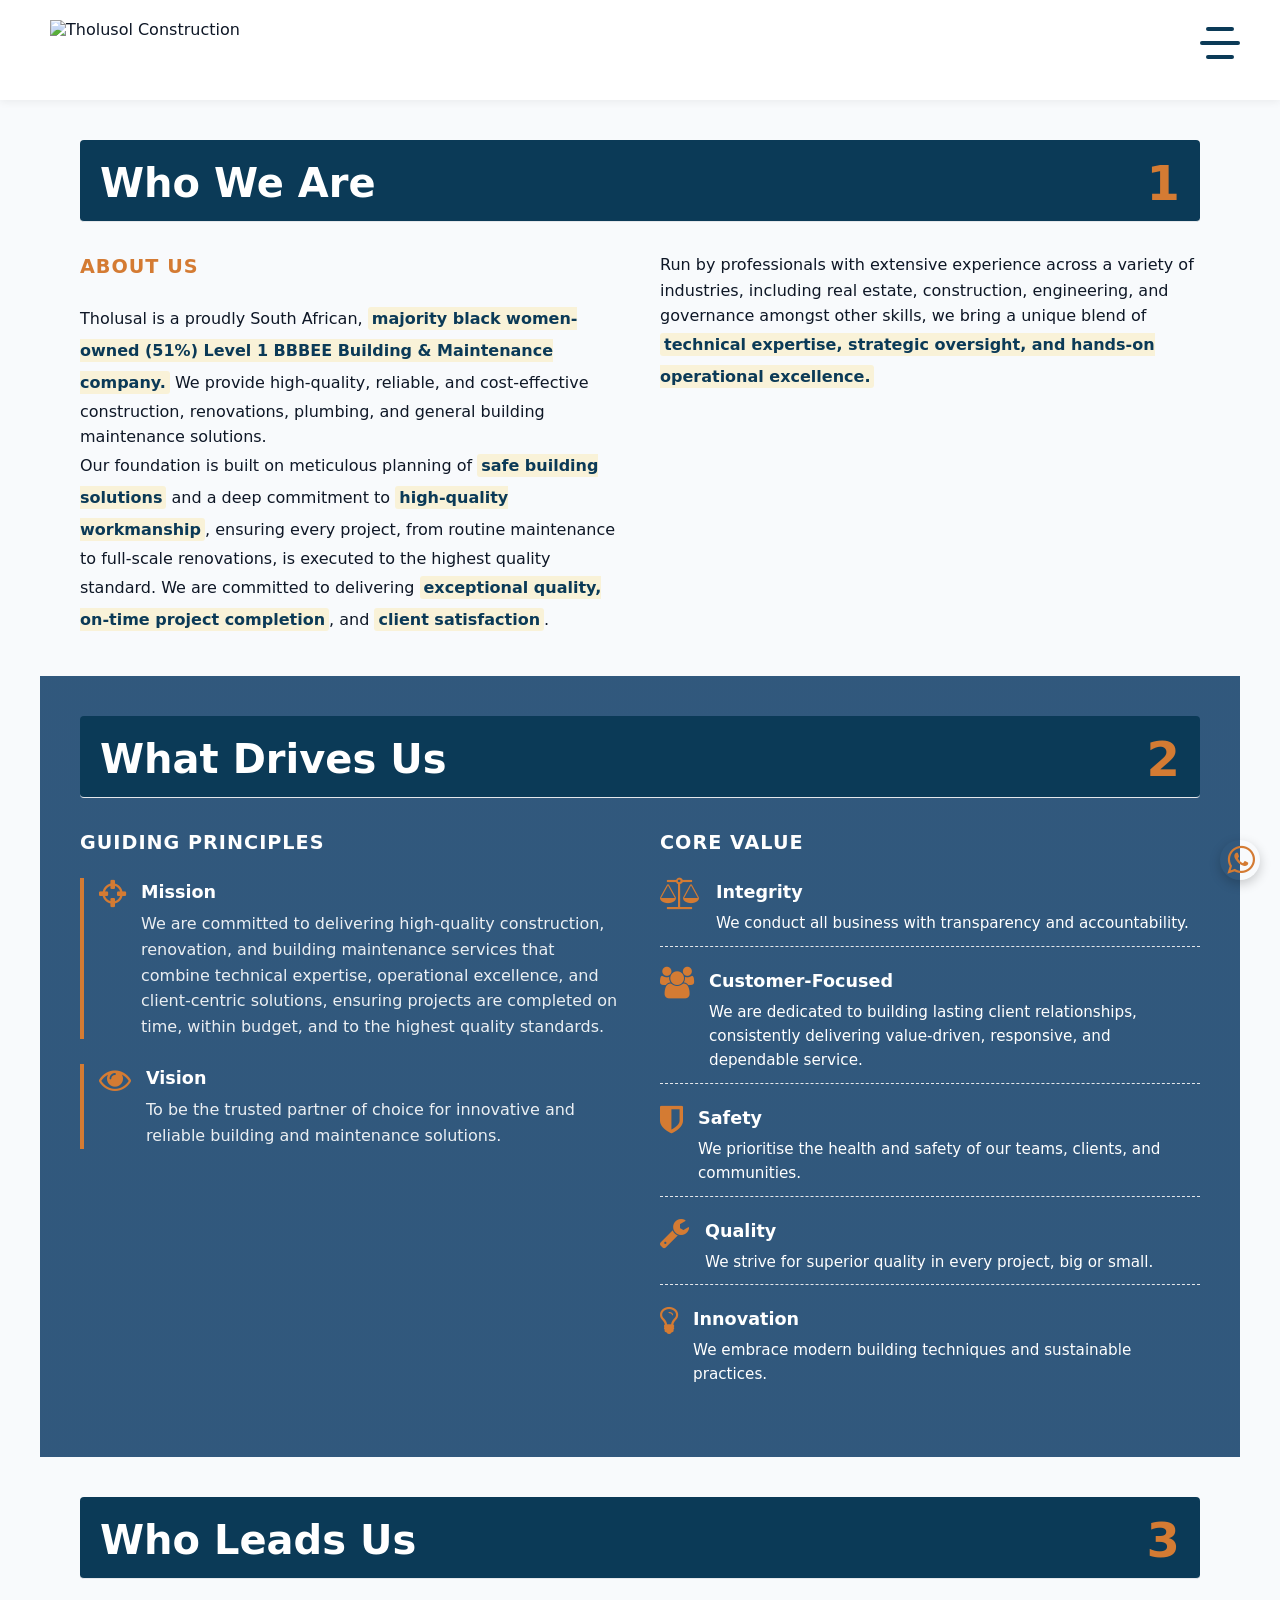
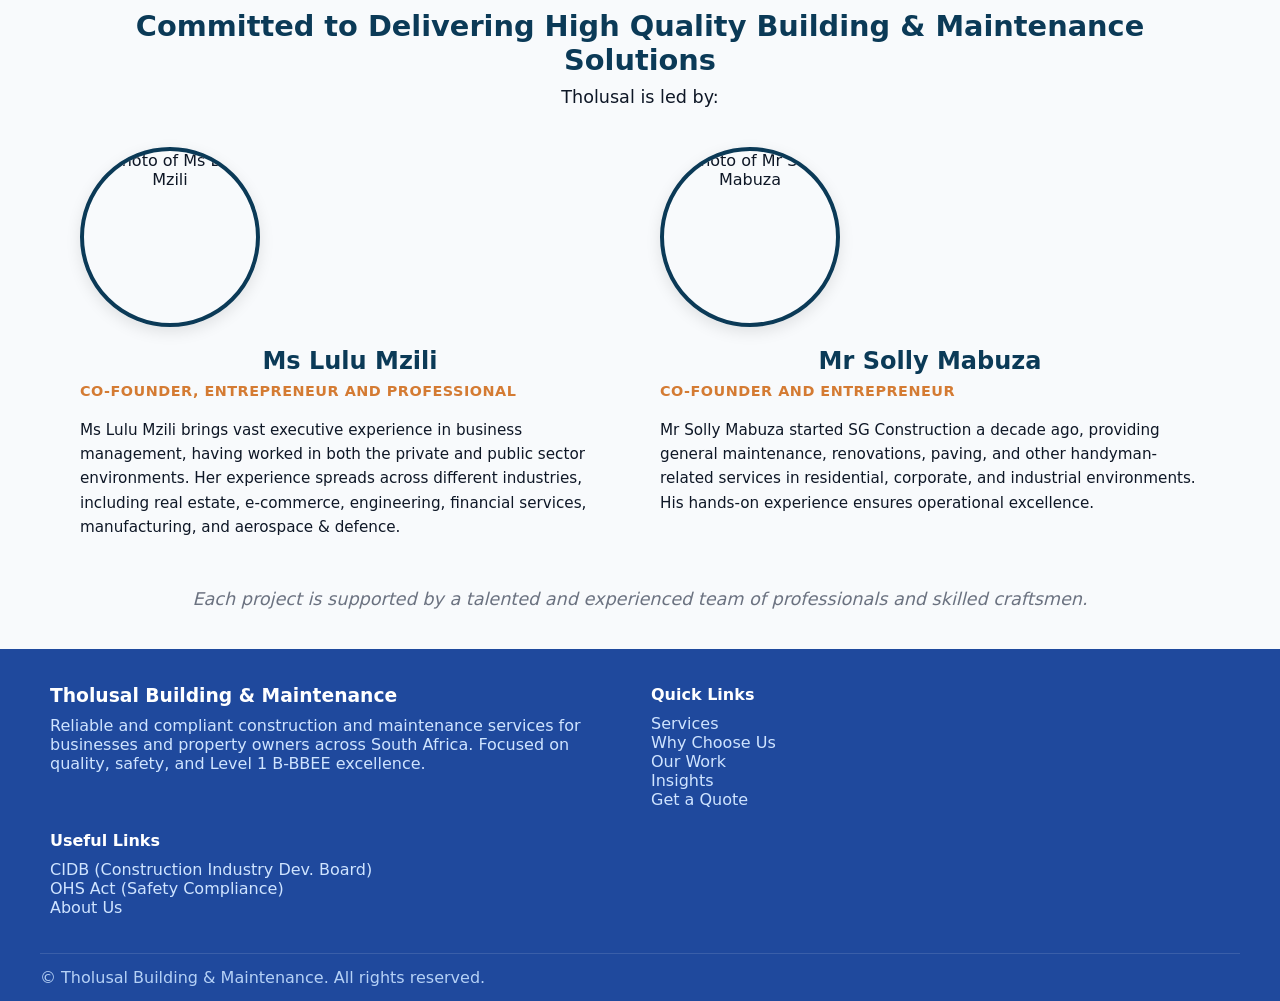
==== about.html @ d1e5d4d9 "Upload website pages" ====
<!DOCTYPE html>
<html lang="en">
<head>
    <meta charset="UTF-8">
    <meta name="viewport" content="width=device-width, initial-scale=1.0">
    <title>About Us | Tholusal Building & Maintenance</title>
    <link rel="stylesheet" href="style.css"> 
    <link rel="stylesheet" href="https://cdnjs.cloudflare.com/ajax/libs/font-awesome/4.7.0/css/font-awesome.min.css">
    <style>
        /* Specific CSS for About Page Replica */

        /* General About Section Styling */
        .about-replica-section {
            padding: 40px 20px;
            max-width: 1200px;
            margin: 0 auto;
            background-color: var(--white); /* Ensure sections have a clear background */
        }

        .about-replica-section:nth-of-type(odd) {
            background-color: #f8fafc; /* Light background for alternating sections */
        }

        /* Top Header for About Sections */
        .about-section-header {
            display: flex;
            align-items: center;
            justify-content: space-between;
            padding-bottom: 10px;
            border-bottom: 1px solid var(--gray-200); /* Thin separator */
            margin-bottom: 30px;
        }

        .about-section-header h2 {
            font-size: 2.5em;
            color: var(--blue-700); /* Darker blue for main headings */
            margin: 0;
            flex-grow: 1;
        }

        .about-section-header .section-number {
            font-size: 3em;
            font-weight: bold;
            color: var(--yellow); /* Light gray for the number */
            margin-left: 20px;
        }

        /* --- Section 1: Who We Are --- */
        .who-we-are-content {
            display: grid;
            grid-template-columns: 1fr 1fr;
            gap: 40px;
            line-height: 1.6;
        }

        .who-we-are-content h3 {
            font-size: 1.2em;
            color: var(--yellow); /* "ABOUT US" text */
            text-transform: uppercase;
            letter-spacing: 1px;
            margin-bottom: 20px;
        }
        
        /* Highlighted text in "Who We Are" */
        .who-we-are-content p b {
            font-weight: bold;
            color: var(--blue); /* Highlighted text color */
        }

        /* --- Section 2: What Drives Us --- */
        .what-drives-us-content {
            display: grid;
            grid-template-columns: 1fr 1fr;
            gap: 40px;
            line-height: 1.6;
        }
        
        .guiding-principles h3, .core-values h3 {
            font-size: 1.2em;
            color: var(--gray-600);
            text-transform: uppercase;
            letter-spacing: 1px;
            margin-bottom: 20px;
        }

        .guiding-principles .principle-item {
            display: flex;
            align-items: flex-start;
            margin-bottom: 25px;
        }

        .guiding-principles .principle-item i {
            font-size: 2em;
            color: var(--blue); /* Icon color */
            margin-right: 15px;
            flex-shrink: 0;
        }

        .guiding-principles .principle-item h4 {
            font-size: 1.1em;
            color: var(--blue);
            margin-bottom: 5px;
            margin-top: 0;
        }

        /* Core Values List */
        .core-values-list {
            list-style: none;
            padding: 0;
        }

        .core-values-list li {
            display: flex;
            align-items: flex-start;
            margin-bottom: 20px;
        }

        .core-values-list li i {
            font-size: 2em;
            color: var(--yellow); /* Icon color */
            margin-right: 15px;
            flex-shrink: 0;
        }

        .core-values-list li .value-text {
            flex-grow: 1;
        }

        .core-values-list li .value-text h4 {
            font-size: 1.1em;
            color: var(--blue);
            margin-bottom: 5px;
            margin-top: 0;
        }

        .core-values-list li .value-text p {
            margin-top: 0;
            font-size: 0.95em;
            color: var(--gray-700);
        }

        /* --- Section 3: Who Leads Us --- */
        .who-leads-us-intro {
            text-align: center;
            margin-bottom: 40px;
        }

        .who-leads-us-intro h3 {
            font-size: 1.8em;
            color: var(--blue);
            margin-bottom: 10px;
        }

        .who-leads-us-intro p {
            font-size: 1.1em;
            color: var(--gray-700);
        }

        .team-leadership-grid {
            display: grid;
            grid-template-columns: 1fr 1fr;
            gap: 40px;
            margin-top: 40px;
            align-items: start;
        }

        .team-member-replica {
            text-align: center;
        }

        .team-member-replica img {
            width: 180px; /* Slightly larger photos */
            height: 180px;
            object-fit: cover;
            border-radius: 50%;
            border: 4px solid var(--blue); /* Stronger border for visibility */
            margin-bottom: 20px;
        }

        .team-member-replica h4 {
            font-size: 1.5em;
            color: var(--blue);
            margin-bottom: 5px;
        }

        .team-member-replica .title {
            font-weight: 600;
            color: var(--yellow);
            margin-bottom: 15px;
            display: block; /* Ensure title is on its own line */
        }

        .team-member-replica p {
            font-size: 0.95em;
            line-height: 1.6;
            color: var(--gray-700);
            text-align: left; /* Align text for better readability */
        }

        .team-member-replica .linkedin-link {
            display: inline-block;
            margin-top: 15px;
            color: var(--blue-700);
            font-weight: 600;
            text-decoration: none;
        }

        .team-member-replica .linkedin-link:hover {
            text-decoration: underline;
        }

        .team-support-text {
            text-align: center;
            margin-top: 50px;
            font-style: italic;
            color: var(--gray-600);
            font-size: 1.1em;
        }
        
        /* Responsive adjustments */
        @media (max-width: 768px) {
            .who-we-are-content,
            .what-drives-us-content,
            .team-leadership-grid {
                grid-template-columns: 1fr;
            }
            .about-section-header h2 {
                font-size: 1.8em;
            }
            .about-section-header .section-number {
                font-size: 2.5em;
            }
            .about-section-header {
                flex-direction: column;
                align-items: flex-start;
            }
            .about-section-header .section-number {
                margin-left: 0;
                margin-top: 10px;
            }
        }
    </style>
</head>
<body>
    <header>
      <div class="container nav">
        <div class="brand">
          <a href="index.html">
            <img src="img/logo.jpg" alt="Tholusol Construction" height="60px">
          </a>
         
        </div>
        <nav aria-label="Primary">
          <ul>
            <li><a href="index.html">Home</a></li>
            <li><a href="about.html">About Us</a></li>
            <li><a href="index.html#services-section">Services</a></li>
            <li><a href="index.html#contact-section">Contact</a></li>
            <li><a href="index.html#blog-section">Blog</a></li>
          </ul>
        </nav>
        <label for="mobileMenuToggle" class="toggle menu-btn" aria-expanded="false" aria-controls="mobileMenu">
          <input type="checkbox" id="mobileMenuToggle">
          <div class="bars" id="bar1"></div>
          <div class="bars" id="bar2"></div>
          <div class="bars" id="bar3"></div>
        </label>
      </div>
      <div id="mobileMenu" class="mobile-menu" role="dialog" aria-label="Mobile menu">
        <a href="index.html">Home</a>
        <a href="about.html">About Us</a>
         <a href="index.html#services-section">Services</a>
        <a href="index.html#contact-section">Contact</a>
        <a href="index.html#blog-section">Blog</a>
        <a class="cta" href="index.html#contact-section" style="background:var(--blue);margin:10px;border-radius:12px;text-align:center;font-weight:800;color:white;padding:12px 14px">Book a Free Consultation</a>
      </div>
    </header>
    <main id="about-page">
        <section class="about-replica-section">
            <div class="container">
                <div class="about-section-header">
                    <h2>Who We Are</h2>
                    <span class="section-number">1</span>
                </div>
                <div class="who-we-are-content">
                    <div>
                        <h3>About Us</h3>
                        <p>Tholusal is a proudly South African, <b>majority black women-owned (51%) Level 1 BBBEE Building & Maintenance company.</b> We provide high-quality, reliable, and cost-effective construction, renovations, plumbing, and general building maintenance solutions.</p>
                        <p>Our foundation is built on meticulous planning of <b>safe building solutions</b> and a deep commitment to <b>high-quality workmanship</b>, ensuring every project, from routine maintenance to full-scale renovations, is executed to the highest quality standard. We are committed to delivering <b>exceptional quality, on-time project completion</b>, and <b>client satisfaction</b>.</p>
                    </div>
                    <div>
                        <p>Run by professionals with extensive experience across a variety of industries, including real estate, construction, engineering, and governance amongst other skills, we bring a unique blend of <b>technical expertise, strategic oversight, and hands-on operational excellence.</b></p>
                    </div>
                </div>
            </div>
        </section>

        <section class="about-replica-section">
            <div class="container">
                <div class="about-section-header">
                    <h2>What Drives Us</h2>
                    <span class="section-number">2</span>
                </div>
                <div class="what-drives-us-content">
                    <div class="guiding-principles">
                        <h3>Guiding Principles</h3>
                        <div class="principle-item">
                            <i class="fa fa-crosshairs" aria-hidden="true"></i>
                            <div>
                                <h4>Mission</h4>
                                <p>We are committed to delivering high-quality construction, renovation, and building maintenance services that combine technical expertise, operational excellence, and client-centric solutions, ensuring projects are completed on time, within budget, and to the highest quality standards.</p>
                            </div>
                        </div>
                        <div class="principle-item">
                            <i class="fa fa-eye" aria-hidden="true"></i>
                            <div>
                                <h4>Vision</h4>
                                <p>To be the trusted partner of choice for innovative and reliable building and maintenance solutions.</p>
                            </div>
                        </div>
                    </div>
                    <div class="core-values">
                        <h3>Core Value</h3>
                        <ul class="core-values-list">
                            <li>
                                <i class="fa fa-balance-scale" aria-hidden="true"></i>
                                <div class="value-text">
                                    <h4>Integrity</h4>
                                    <p>We conduct all business with transparency and accountability.</p>
                                </div>
                            </li>
                            <li>
                                <i class="fa fa-users" aria-hidden="true"></i>
                                <div class="value-text">
                                    <h4>Customer-Focused</h4>
                                    <p>We are dedicated to building lasting client relationships, consistently delivering value-driven, responsive, and dependable service.</p>
                                </div>
                            </li>
                            <li>
                                <i class="fa fa-shield" aria-hidden="true"></i>
                                <div class="value-text">
                                    <h4>Safety</h4>
                                    <p>We prioritise the health and safety of our teams, clients, and communities.</p>
                                </div>
                            </li>
                            <li>
                                <i class="fa fa-wrench" aria-hidden="true"></i>
                                <div class="value-text">
                                    <h4>Quality</h4>
                                    <p>We strive for superior quality in every project, big or small.</p>
                                </div>
                            </li>
                            <li>
                                <i class="fa fa-lightbulb-o" aria-hidden="true"></i>
                                <div class="value-text">
                                    <h4>Innovation</h4>
                                    <p>We embrace modern building techniques and sustainable practices.</p>
                                </div>
                            </li>
                        </ul>
                    </div>
                </div>
            </div>
        </section>

        <section class="about-replica-section">
            <div class="container">
                <div class="about-section-header">
                    <h2>Who Leads Us</h2>
                    <span class="section-number">3</span>
                </div>
                <div class="who-leads-us-intro">
                    <h3>Committed to Delivering High Quality Building & Maintenance Solutions</h3>
                    <p>Tholusal is led by:</p>
                </div>
                
                <div class="team-leadership-grid">
                    <div class="team-member-replica">
                        <img src="placeholder-meli.jpg" alt="Photo of Ms Lulu Mzili">
                        <h4>Ms Lulu Mzili</h4>
                        <p class="title">Co-Founder, Entrepreneur and Professional</p>
                        <p>Ms Lulu Mzili brings vast executive experience in business management, having worked in both the private and public sector environments. Her experience spreads across different industries, including real estate, e-commerce, engineering, financial services, manufacturing, and aerospace & defence.</p>
                        </div>
                    
                    <div class="team-member-replica">
                        <img src="placeholder-mabuza.jpg" alt="Photo of Mr Solly Mabuza">
                        <h4>Mr Solly Mabuza</h4>
                        <p class="title">Co-Founder and Entrepreneur</p>
                        <p>Mr Solly Mabuza started SG Construction a decade ago, providing general maintenance, renovations, paving, and other handyman-related services in residential, corporate, and industrial environments. His hands-on experience ensures operational excellence.</p>
                        </div>
                </div>
                <p class="team-support-text">Each project is supported by a talented and experienced team of professionals and skilled craftsmen.</p>
            </div>
        </section>

        </main>
    <footer>
    <div class="container footer-grid foot">
      <div>
        <h3 class="foot-title">Tholusal Building & Maintenance</h3>
        <p>Reliable and compliant construction and maintenance services for businesses and property owners across South Africa. Focused on quality, safety, and Level 1 B-BBEE excellence.</p>
      </div>
      <div>
        <h4 class="foot-title">Quick Links</h4>
        <p><a href="index.html#services-section">Services</a></p>
        <p><a href="index.html#why-us-section">Why Choose Us</a></p>
        <p><a href="index.html#our-work">Our Work</a></p> <p><a href="#blog-section">Insights</a></p>
        <p><a href="index.html#contact-section">Get a Quote</a></p>
      </div>
      <div>
        <h4 class="foot-title">Useful Links</h4>
        <p><a href="https://www.cidb.org.za/" target="_blank" rel="noopener">CIDB (Construction Industry Dev. Board)</a></p>
        <p><a href="https://www.labour.gov.za/DocumentCenter/Acts/Occupational%20Health%20and%20Safety/OHS%20Act%20full%20text.pdf" target="_blank" rel="noopener">OHS Act (Safety Compliance)</a></p>
        <p><a href="./about-us.html">About Us</a></p> </div>
    </div>
    <div class="container copyright">© <span id="year"></span> Tholusal Building & Maintenance. All rights reserved.</div>
  </footer>
  
  <a href="https://wa.me/27634584278?text=Hello%20Tholusal,%20I%20saw%20your%20website%20and%20would%20like%20to%20enquire%20about%20a%20construction%20project%20or%20maintenance%20service." 
     class="whatsapp-button" target="_blank" aria-label="Chat on WhatsApp">
      <i class="fa fa-whatsapp" aria-hidden="true"></i>
  </a>

    <script src="script.js">
        // Placeholder for any specific JS for this page, or if your main JS needs to run
        // document.addEventListener('DOMContentLoaded', function() {
        //     // Any page-specific initialization
        // });
    </script>
</body>
</html>
---- style.css ----
:root{
  --blue:#0b3a57; /* Primary */
  --blue-700:#0b4a6f;
  --yellow:#d47b33; /* Accent */
  --yellow-700:#6b7280;
  --white:#ffffff;
  --gray-50:#f8fafc;
  --gray-200:#e5e7eb;
  --gray-600:#6b7280;
  --maxw:1200px;
  --radius:18px;
  --shadow:0 10px 30px rgba(15,23,42,0.09);
  --header-height: 72px;
}

*{
  box-sizing:border-box;
  margin: 0;
  padding: 0;
}

html,body{
  margin:0;
  font-family:Inter,system-ui,-apple-system,Segoe UI,Roboto,"Helvetica Neue",Arial,sans-serif;
  color:#0e1726;
  background:var(--gray-50);
}

a{
  color:inherit;
  text-decoration:none;
}

img{
  max-width:100%;
  display:block;
}

.container{
  max-width:var(--maxw);
  margin:0 auto;
  padding:0 20px;
}

/* HEADER & NAVIGATION */
header{
  position:sticky;
  top:0;
  z-index:50;
  background:var(--white);
  box-shadow:0 2px 8px rgba(0,0,0,.06);
}
.nav{display:flex;align-items:center;justify-content:space-between;padding:10px 0}
.brand{
  display: flex;
  flex-direction: column; 
  align-items: flex-start; 
  gap: 2px; 
  padding: 10px;
}

.brand img {
    height: 60px; 
    max-height: 100px; 
    width: auto;      
    display: block;
}

.brand h1{font-size:1.05rem;margin:0;font-weight:800;color:var(--blue)}

.hero p {
    margin-top: 0px;             
    margin-bottom: 0;
    padding: 0;
    font-size: 0.65rem;           
    font-weight: 500;            
    color: white;
    line-height: 1.2;
    text-transform: uppercase;
    letter-spacing: 0.05em;
    opacity: 0.7;                
}

nav ul{
  display:none; 
  gap:18px;
  list-style:none;
  margin:0;
  padding:0;
}
nav a{padding:10px 12px;border-radius:10px;font-weight:600;color:var(--blue); }
nav a.cta{background:var(--yellow);color:#111;border-radius:12px}
.menu-btn, .mobile-menu {
  display:flex;
}
.mobile-menu {
  display: none;
  flex-direction: column;
  position: absolute;
  top: var(--header-height);
  left: 0;
  width: 100%;
  background: var(--white);
  box-shadow: 0 4px 8px rgba(0,0,0,.08);
  padding: 10px 0;
  z-index: 40;
}
.mobile-menu a {
  padding: 12px 20px;
  font-weight: 600;
  border-bottom: 1px solid var(--gray-200);
}
.mobile-menu.open {
  display: flex;
}
#mobileMenuToggle {
  display: none;
}
.toggle {
  position: relative;
  width: 40px;
  height: 40px;
  cursor: pointer;
  display: flex;
  flex-direction: column;
  align-items: center;
  justify-content: ce7nter;
  gap: 10px;
  transition-duration: .5s;
}
.bars {
  width: 100%;
  height: 4px;
  background-color: var(--blue);
  border-radius: 4px;
}
#bar2 {
  transition-duration: .8s;
}
#bar1,#bar3 {
  width: 70%;
}
#mobileMenuToggle:checked ~ .bars {
  position: absolute;
  transition-duration: .5s;
}
#mobileMenuToggle:checked ~ #bar2 {
  transform: scaleX(0);
  transition-duration: .5s;
}
#mobileMenuToggle:checked ~ #bar1 {
  width: 100%;
  transform: rotate(45deg);
  transition-duration: .5s;
}
#mobileMenuToggle:checked ~ #bar3 {
  width: 100%;
  transform: rotate(-45deg);
  transition-duration: .5s;
}

/* MAIN CONTENT SPACING */
.content-start {
  padding-top: var(--header-height);
}

.page-section {
    padding-top: 0 !important;
    margin-top: 0 !important;
}

.page-section h1:first-child {
    margin-top: 0 !important; 
}

/* Slider */
.hero{position:relative;overflow-x:hidden;background:var(--blue-700);color:#111; margin-top: 5px;}
.slides{display:flex;transition:transform .7s ease-in-out}
.slide{position:relative;min-width:100%;height:calc(100vh - var(--header-height));max-height:760px}
.slide img.bg{position:absolute;inset:0;width:100%;height:100%;object-fit:cover;filter:brightness(.55)}
.overlay{position:absolute;inset:0;background:linear-gradient(180deg,rgba(13,59,102,0.15),rgba(13,59,102,0.65))}
.slide-content{position:relative;z-index:2;height:100%;display:flex;align-items:center}
.slide-card{max-width:850px;color:var(--white);padding:28px;border-radius:var(--radius);backdrop-filter: blur(3px);}
.kicker{letter-spacing:.1em;text-transform:uppercase;font-weight:700;color:var(--yellow)}
.headline{font-size:clamp(30px,7vw,50px);line-height:1.1;margin:8px 0 10px;font-weight:800}
.sub{font-size:clamp(16px,4.4vw,20px);opacity:.95;margin-bottom:18px;}
.cta-row{display:flex;gap:12px;flex-wrap:wrap}
.btn{display:inline-flex;align-items:center;gap:10px;padding:12px 18px;border-radius:12px;font-weight:700;border:2px solid transparent;background:var(--yellow);color:var(--blue);}
.btn{background:var(--yellow);color:var(--blue);}
.btn:hover{background:var(--yellow-700)}

  
/* Tallies */
.stats{background:var(--blue);color:var(--white)}
.stats .wrap{display:grid;grid-template-columns:repeat(4,1fr);gap:18px;padding:30px 0}
.stat{background:rgba(255,255,255,.06);border:1px solid rgba(255,255,255,.15);border-radius:16px;padding:22px;text-align:center}
.stat .num{font-size:clamp(26px,4vw,42px);font-weight:800;color:var(--yellow)}
.stat .label{opacity:.9}
/* Sections */

section{padding:64px 0}
.no-bottom-gap {
    padding-bottom: 0 !important; 
    margin-bottom: 0 !important;
}

.section-head{max-width:760px;margin:0 auto 28px;text-align:center}
.section-head h2{font-size:clamp(24px,4vw,36px);margin:0 0 8px;color:var(--blue)}
.section-head p{color:var(--gray-600)}
.grid{display:grid;gap:18px}
.grid-3{grid-template-columns:1fr}
.grid-2{grid-template-columns:1fr}
.card{background:var(--white);border-radius:16px;box-shadow:var(--shadow);padding:22px;border:1px solid var(--gray-200)}
.card h3{margin:8px 07 10px;color:var(--blue)}
.pill{display:inline-flex;align-items:center;gap:8px;background:rgba(13,59,102,.06);border:1px solid rgba(13,59,102,.15);color:var(--yellow);padding:8px 12px;border-radius:999px;font-weight:1000}


/* Testimonials Slider */

#testimonials  {
  width: 100%;
  height: auto; 
  background-image: url('img/stars.jpg');
  background-size: cover; 
  background-position: center; 
  background-repeat: no-repeat; 
}

.slider-testimonials {
  position: relative;
  overflow: hidden;
  max-width: 820px;
  margin: 0 auto;
  
  
}

.slides-testimonials {
  display: flex;
  transition: transform 0.7s ease-in-out;
}

.slide-testimonial {
  min-width: 100%;
  padding: 24px;
  display: flex;
  flex-direction: column;
  justify-content: center;
  align-items: center;
  text-align: center;
  border: 2px solid var(--yellow);
  background: rgba(255, 255, 255, 0.85);
  border-radius: var(--radius);
  box-shadow: var(--shadow);
}

.slide-testimonial p {
  font-size: 1.1rem;
  line-height: 1.6;
  max-width: 640px;
  margin: 0 auto 20px;
  color: var(--blue);
}

.client-info {
  text-align: center;
  font-weight: 600;
  color: var(--blue-700);
}

.dots {
  position: absolute;
  left: 50%;
  transform: translateX(-50%);
  bottom: 14px;
  display: flex;
  gap: 8px;
  z-index: 5;
}
.dot {
  width: 10px;
  height: 10px;
  border-radius: 999px;
  background: rgba(255, 255, 255, 0.45);
  border: 1px solid rgba(255, 255, 255, 0.6);
  cursor: pointer;
}
.dot.active {
  background: var(--blue);
  border-color: var(--yellow);
}

.arrows {
  position: absolute;
  inset: 0;
  display: flex;
  align-items: center;
  justify-content: space-between;
  padding: 0 12px;
  z-index: 5;
}
.arrow {
  width: 42px;
  height: 42px;
  border-radius: 999px;
  background: rgba(255, 255, 255, 0.18);
  display: grid;
  place-items: center;
  border: 1px solid rgba(255, 255, 255, 0.10);
}
/* Contact Section Reorder */
.contact-grid{
  display: grid;
  grid-template-columns: 2fr 1fr;
  gap: 22px;
}
/* Updated styles for the contact details card */
.contact-grid .card.foot {
  background: var(--white);
  color: var(--blue);
  padding: 22px;
}
.contact-grid .card.foot .foot-title {
  color: var(--blue);
}
.contact-grid .card.foot p, .contact-grid .card.foot a {
  color: var(--blue-700);
  font-weight: 600;
  transition: color 0.3s ease;
  word-wrap: break-word; 
}
.contact-grid .card.foot a:hover {
  color: var(--yellow);
}
.contact-grid .card.foot .pill {
  background: rgba(13,59,102,.06);
  border: 1px solid rgba(13,59,102,.15);
  color: var(--blue);
}
.contact-grid .card.foot hr {
  border-top: 1px solid var(--gray-200);
  margin: 14px 0;
}


/* Footer */
footer{
  background-color:#1f499d;
  color:#cfe4ff;
}
.footer-grid{display:grid;grid-template-columns:2fr 1fr 1fr;gap:22px;padding:36px 10px}
.foot-title{font-weight:800;color:#fff;margin:0 0 10px}
.foot a{color:#cfe4ff}
.copyright{border-top:1px solid rgba(255,255,255,.12);padding:14px 0;color:#b5d1f6}
/* Floating WhatsApp Button */
.whatsapp-button{
  position: fixed;
  bottom: 20px;
  right: 20px;
  z-index: 1000;
  display: flex;
  align-items: center;
  justify-content: center;
  width: 40px;
  height: 40px;
  color: var(--yellow);
  border-radius: 50%;
  box-shadow: 0 4px 12px rgba(0, 0, 0, 0.2);
  transition: transform 0.3s ease-in-out;
}
.whatsapp-button:hover{
  transform: scale(1.1);
  color: var(--blue);
}
.whatsapp-button i{
  font-size: 2rem;
}
/* simple form inputs */
label{display:block;margin:0 0 6px;font-weight:600;color:var(--blue)}
.input{width:100%;border-radius:12px;border:1px solid var(--gray-200);padding:12px 14px;background:#fff;font:inherit}
.input:focus{outline:3px solid rgba(255,193,7,.35);border-color:var(--yellow)}
/* Responsive */

/* Mobile-first default (1 column) */
.grid-3 {
  grid-template-columns: 1fr;
}

/* Tablet: 2 columns */
@media (min-width: 721px) and (max-width: 980px) {
  .grid-3 {
    grid-template-columns: repeat(2, 1fr);
  }

  .grid-2 {
    grid-template-columns: repeat(2, 1fr);
  }

  .footer-grid {
    grid-template-columns: 1fr 1fr;
  }

  .contact-grid {
    grid-template-columns: 2fr 1fr;
  }

  nav ul { display: flex; }
  .menu-btn, .mobile-menu { display: none !important; }
}

/* Large screens: 3 columns */
@media (min-width: 981px) {
  .grid-3 {
    grid-template-columns: repeat(3, 1fr);
  }

  .footer-grid {
    grid-template-columns: 1fr 1fr;
  }
}

.stats .wrap{grid-template-columns:1fr 1fr}
/* Small mobile */
@media (max-width: 720px) {
  .footer-grid {
    grid-template-columns: 1fr;
  }

  .slide {
    height: 72vh;
  }

  .brand img {
    height: 60px;
  }

  .contact-grid {
    grid-template-columns: 1fr;
  }
}

.fa-cols {
  color: var(--yellow-700);
}
.fa-archive{
  color: var(--blue-700);
}
 
/* ================================================= */
/* !!! FINAL CSS-ONLY CAROUSEL STYLES !!! */
/* ================================================= */

.client-slider-section {
    padding: 5px 0;
    position: relative;
    overflow: hidden; 
}

.client-heading {
    color: #ffb74d; 
    font-size: 24px;
    font-weight: 700;
    text-transform: uppercase;
    margin-left: 20px; 
    margin-bottom: 40px;
}

/* --- MARQUEE SETUP --- */
.carousel-container {
    overflow: hidden; 
    /* The visible area needs to be slightly wider than the content for the effect */
    padding: 0 20px; 
}

.client-carousel {
    display: flex;
    /* Uses a very wide width so that the entire row of cards (originals + duplicates) is held */
    width: fit-content; 
    gap: 25px; 
    
    /* CRITICAL: Apply the animation */
    animation: marquee-scroll 45s linear infinite;
}

/* Pause the animation when the user hovers over the carousel */
.client-carousel:hover {
    animation-play-state: paused;
}

/* --- SCROLLING KEYFRAMES --- */
@keyframes marquee-scroll {
    /* The animation moves the carousel content to the left by the width of the original 
    set of slides (roughly 50% of the total content width, as we duplicated half the list)
    */
    from { transform: translateX(0); }
    to { transform: translateX(-50%); } 
}

/* --- SLIDE STYLES (CARDS) --- */
.client-slide {
    /* **CRITICAL**: Use a fixed width based on the desired number of visible items. */
    flex-shrink: 0;
    width: 250px; /* Set a fixed width for desktop consistency */
    
    background: #fff8e1; 
    border-radius: 20px;
    padding: 30px;
    height: auto; 
    display: flex;
    flex-direction: column;
    justify-content: flex-start; 
    align-items: center; 
    text-align: center;
    box-shadow: 0 10px 20px rgba(0, 0, 0, 0.2);
    box-sizing: border-box;
}

/* --- ICON & TEXT STYLES --- */
.card-icon-wrapper {
    background-color: #ffb74d; 
    border-radius: 50%;
    width: 80px;
    height: 80px;
    display: flex;
    justify-content: center;
    align-items: center;
    margin-bottom: 20px;
    position: relative; 
    top: -15px; 
}

.card-icon {
    color: #141414; 
    font-size: 30px;
    line-height: 1; 
}

.card-title {
    font-size: 18px;
    font-weight: 700;
    color: #333;
    margin-bottom: 0; 
    line-height: 1.2;
}

/* --- RESPONSIVENESS --- */
@media (max-width: 500px) {
    .client-slide {
        width: 180px; /* Smaller fixed width for mobile */
    }
}
/* --- OUR WORK SECTION STYLES --- */

.portfolio-section {
    padding: 60px 20px;
    text-align: center;
    background-color: #f8f8f8; /* Light background to make it stand out */
}

.portfolio-section h2 {
    color: #0d47a1; /* Primary Blue from the Tholusal profile */
    margin-bottom: 30px;
    font-size: 2em;
}

/* Tab Navigation Styling */
.portfolio-tabs {
    display: flex;
    justify-content: center;
    gap: 10px;
    margin-bottom: 40px;
    flex-wrap: wrap; /* Allows tabs to wrap on smaller screens */
}

.tab-button {
    background-color: #eee;
    color: #333;
    border: 2px solid transparent;
    padding: 10px 20px;
    cursor: pointer;
    font-weight: bold;
    transition: all 0.3s ease;
    border-radius: 5px;
}

.tab-button:hover {
    background-color: #ddd;
}

.tab-button.active {
    background-color: #0d47a1; /* Tholusal Primary Blue */
    color: #fff;
    border-color: #0d47a1;
}

/* Project Cards Styling */
.project-category {
    display: none; /* Hidden by default, shown by JS */
    opacity: 0;
    transition: opacity 0.5s ease;
    text-align: left;
    max-width: 1200px;
    margin: 0 auto;
}

.project-category.active {
    display: grid;
    opacity: 1;
    grid-template-columns: repeat(auto-fit, minmax(300px, 1fr)); /* Responsive grid */
    gap: 30px;
}

.project-card {
    background-color: #fff;
    border: 1px solid #ddd;
    border-radius: 8px;
    overflow: hidden;
    box-shadow: 0 4px 10px rgba(0, 0, 0, 0.05);
}

.project-card img {
    width: 100%;
    height: 250px; /* Fixed height for consistency */
    object-fit: cover;
    display: block;
}

.project-details {
    padding: 15px;
}

.project-details h3 {
    color: #0d47a1;
    margin-top: 0;
    font-size: 1.4em;
}

.project-meta {
    font-size: 0.9em;
    color: #666;
    margin-bottom: 10px;
}

.description {
    font-size: 1em;
    line-height: 1.4;
    margin-bottom: 15px;
}

.btn-more {
    display: inline-block;
    color: #0d47a1;
    font-weight: bold;
    text-decoration: none;
    border-bottom: 2px solid #0d47a1;
    padding-bottom: 2px;
}

.btn-more:hover {
    color: #1a62cc; /* Darker blue on hover */
}
/* --- Return Button Style --- */

.btn-secondary-return {
    display: inline-block;
    padding: 8px 15px;
    background-color: transparent;
    color: var(--blue); /* Use Tholusal Primary Blue */
    border: 2px solid var(--blue);
    border-radius: 4px;
    text-decoration: none;
    font-weight: 600;
    transition: all 0.3s ease;
    font-size: 0.9em;
    margin-bottom: 15px; /* Adds space before the hero content */
}

.btn-secondary-return:hover {
    background-color: var(--blue);
    color: white;
}

.btn-secondary-return i {
    margin-right: 5px;
}

/* --- ABOUT PAGE STYLES --- */

.about-section {
    padding: 60px 20px;
}

.about-grid-main {
    display: grid;
    grid-template-columns: 2fr 1fr; /* Mission/Vision on left, Values on right */
    gap: 40px;
    align-items: flex-start;
    max-width: 1200px;
    margin: 0 auto;
}

.about-grid-main .tagline {
    font-size: 1.1em;
    color: var(--gray-600);
    margin-bottom: 30px;
}

/* Mission & Vision Boxes */
.mv-box {
    margin-bottom: 25px;
    padding-left: 20px;
    border-left: 3px solid var(--blue-700);
}

.mv-box h3 i {
    margin-right: 8px;
}

/* Values Sidebar */
.values-card {
    padding: 25px;
    background-color: var(--f8fafc); /* Light background for the card */
    box-shadow: 0 4px 10px rgba(0, 0, 0, 0.05);
}

.values-card ul {
    list-style: none;
    padding: 0;
}

.values-card li {
    font-size: 1em;
    margin-bottom: 12px;
}

.values-card li i {
    color: var(--yellow);
    margin-right: 10px;
}

/* Differentiators Grid (Capability) */
.differentiators-grid {
    gap: 30px;
    text-align: center;
}

.diff-card {
    padding: 30px;
}

.diff-card i {
    margin-bottom: 15px;
}

/* Team Section */
.team-grid {
    max-width: 900px;
    margin: 0 auto;
    gap: 30px;
}

.team-member {
    display: flex;
    align-items: flex-start;
    padding: 20px;
}

.team-photo {
    width: 100px;
    height: 100px;
    object-fit: cover;
    border-radius: 50%;
    margin-right: 20px;
    border: 3px solid var(--blue);
}

.team-member .title {
    font-weight: 600;
    color: var(--yellow);
    margin-top: -10px;
    margin-bottom: 10px;
}

.linkedin-link {
    color: var(--blue-700);
    font-weight: 600;
    text-decoration: none;
}

.linkedin-link:hover {
    text-decoration: underline;
}

/* Responsive adjustment for the main grid */
@media (max-width: 900px) {
    .about-grid-main {
        grid-template-columns: 1fr; /* Stack mission/vision and values on mobile */
    }
}

/* --- ENHANCEMENTS FOR ABOUT PAGE --- */

/* 1. Guiding Principles (Mission/Vision) Box Highlight */
.guiding-principles .principle-item {
    border-left: 4px solid var(--yellow); /* Added for focus */
    padding-left: 15px; /* Added for visual offset */
    margin-bottom: 25px;
}

.guiding-principles .principle-item i {
    color: var(--blue-700); /* Darker tone for formal icons */
}

/* 2. Enhanced Section Headers */
.about-section-header {
    border-bottom: 2px solid var(--gray-300); /* Thicker separation line */
}

.about-section-header .section-number {
    opacity: 0.7; /* Soften the large number slightly */
}

/* 3. Core Values List Separation */
.core-values-list li {
    border-bottom: 1px dashed var(--gray-200); /* Separator line */
    padding-bottom: 10px;
}

.core-values-list li:last-child {
    border-bottom: none; /* No line under the last item */
}

/* 4. Team Title and Photo Shadow */
.team-member-replica img {
    box-shadow: 0 5px 15px rgba(0, 0, 0, 0.1); /* Adds depth to the leadership photos */
}

.team-member-replica .title {
    text-transform: uppercase; /* Makes the title look more corporate */
    font-size: 0.9em;
    letter-spacing: 0.5px;
}

/* 5. Highlighted Text Background */
.who-we-are-content p b {
    background-color: rgba(255, 193, 7, 0.15); /* Subtle yellow background wash */
    padding: 2px 4px;
    border-radius: 3px;
    line-height: 2; /* Helps ensure padding doesn't interfere with text line height */
}
/* Styling for all main section headers (1, 2, 3) */
.about-section-header {
    /* Existing border-bottom style remains for structure */
    border-bottom: 2px solid var(--gray-300); 
    padding: 15px 20px; /* Add internal padding */
    background-color: var(--blue); /* 🟦 Brand Blue Background */
    margin-bottom: 30px; 
    border-radius: 4px; /* Slight rounding for a finished look */
}

.about-section-header h2 {
    color: white !important; /* Text color is white */
}

.about-section-header .section-number {
    color: var(--yellow) !important; /* Change the number color to yellow for high contrast */
    opacity: 1; /* Make the number fully visible */
}

/* Styling for Section 2: What Drives Us */
.about-replica-section:nth-of-type(2) {
    /* Using background-image with a gradient overlay */
    background-image: linear-gradient(rgba(13, 59, 102, 0.85), rgba(13, 59, 102, 0.85)), 
                      url('img/renovation .jpg'); /* Replace with your image file path */
    background-size: cover;
    background-position: center;
    color: white; /* Default text color for the section */
}

/* Adjust text and icons within this section to white/yellow */
.about-replica-section:nth-of-type(2) h2,
.about-replica-section:nth-of-type(2) h3,
.about-replica-section:nth-of-type(2) h4 {
    color: white !important;
}

.about-replica-section:nth-of-type(2) .guiding-principles .principle-item i,
.about-replica-section:nth-of-type(2) .core-values-list li i {
    color: var(--yellow) !important; /* Yellow icons stand out against the dark blue background */
}

.about-replica-section:nth-of-type(2) p {
    color: rgba(255, 255, 255, 0.9); /* Slightly muted white for body text */
}
/* Styling for Active Page Link */
.nav-link.active,
.nav-link.about-link[href="about.html"] {
    /* Style for the link when its the active page */
    font-weight: 700 !important;
    color: var(--yellow) !important;
}
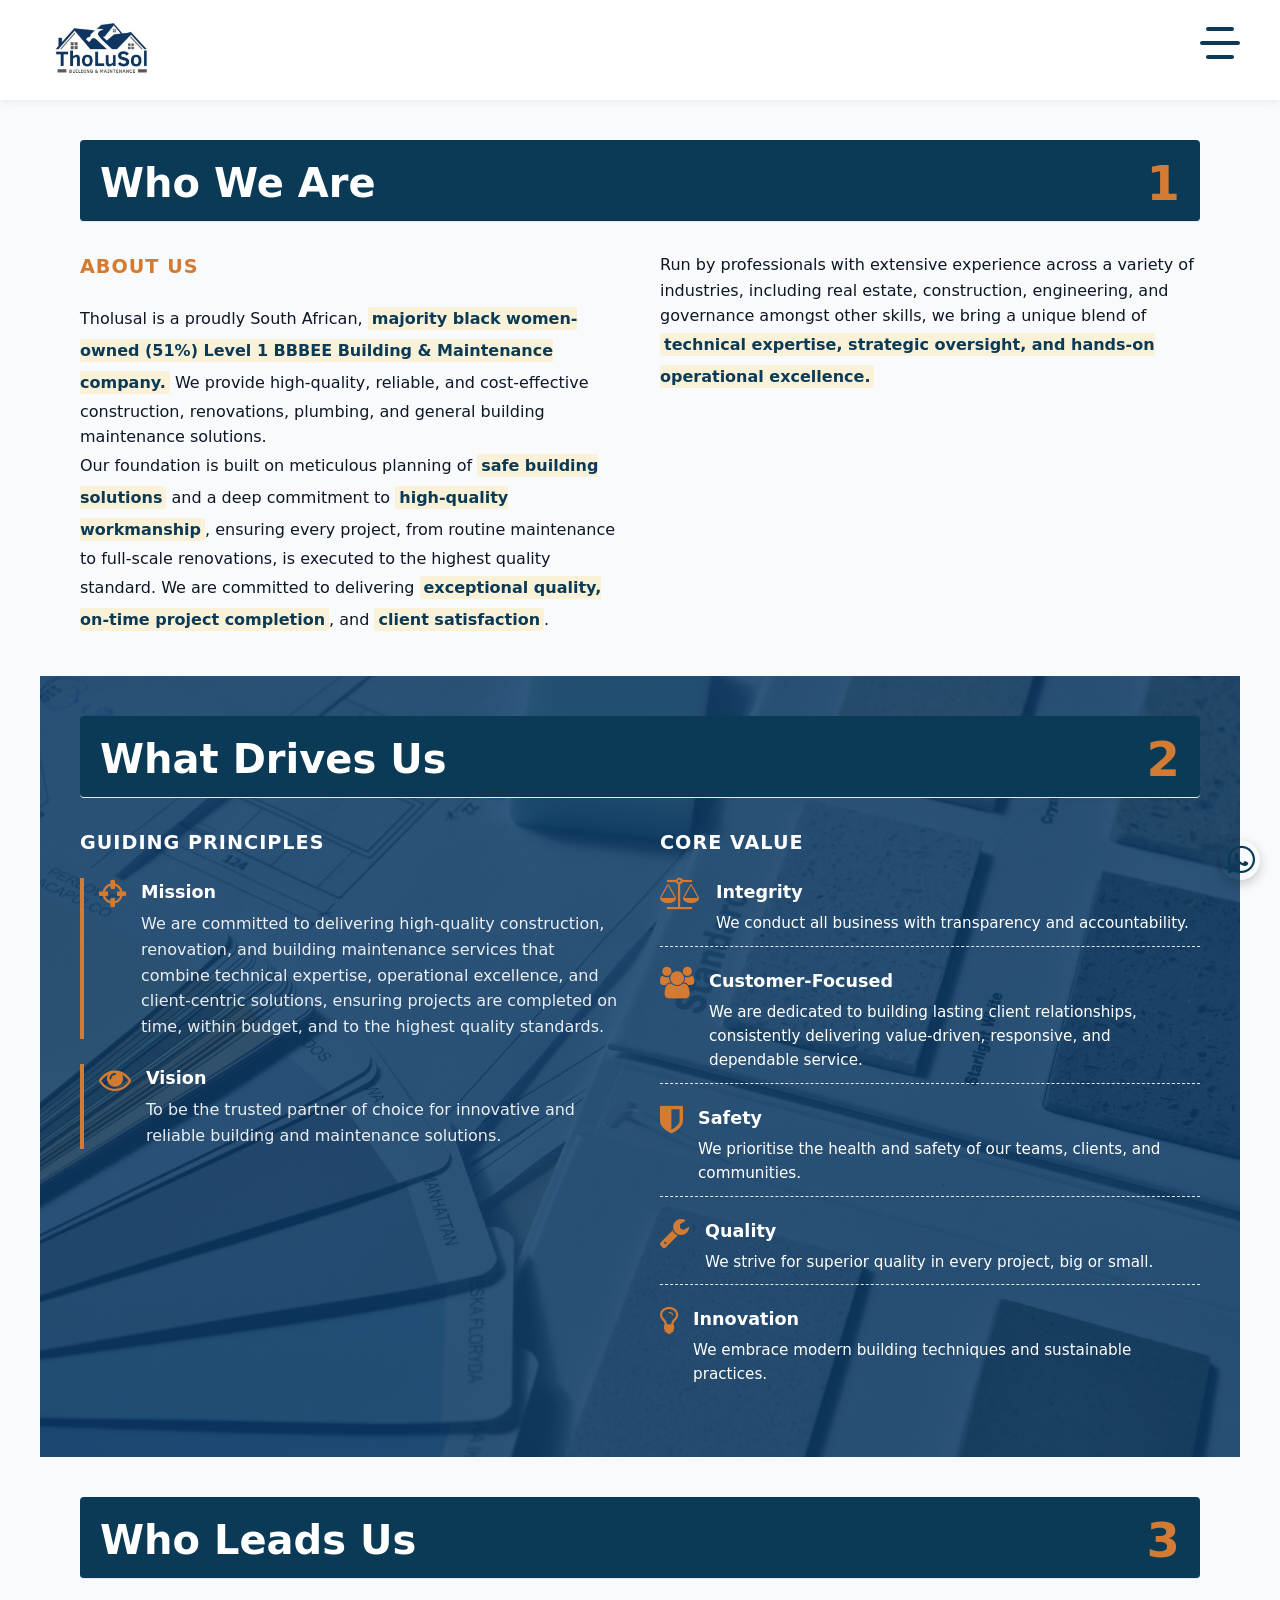
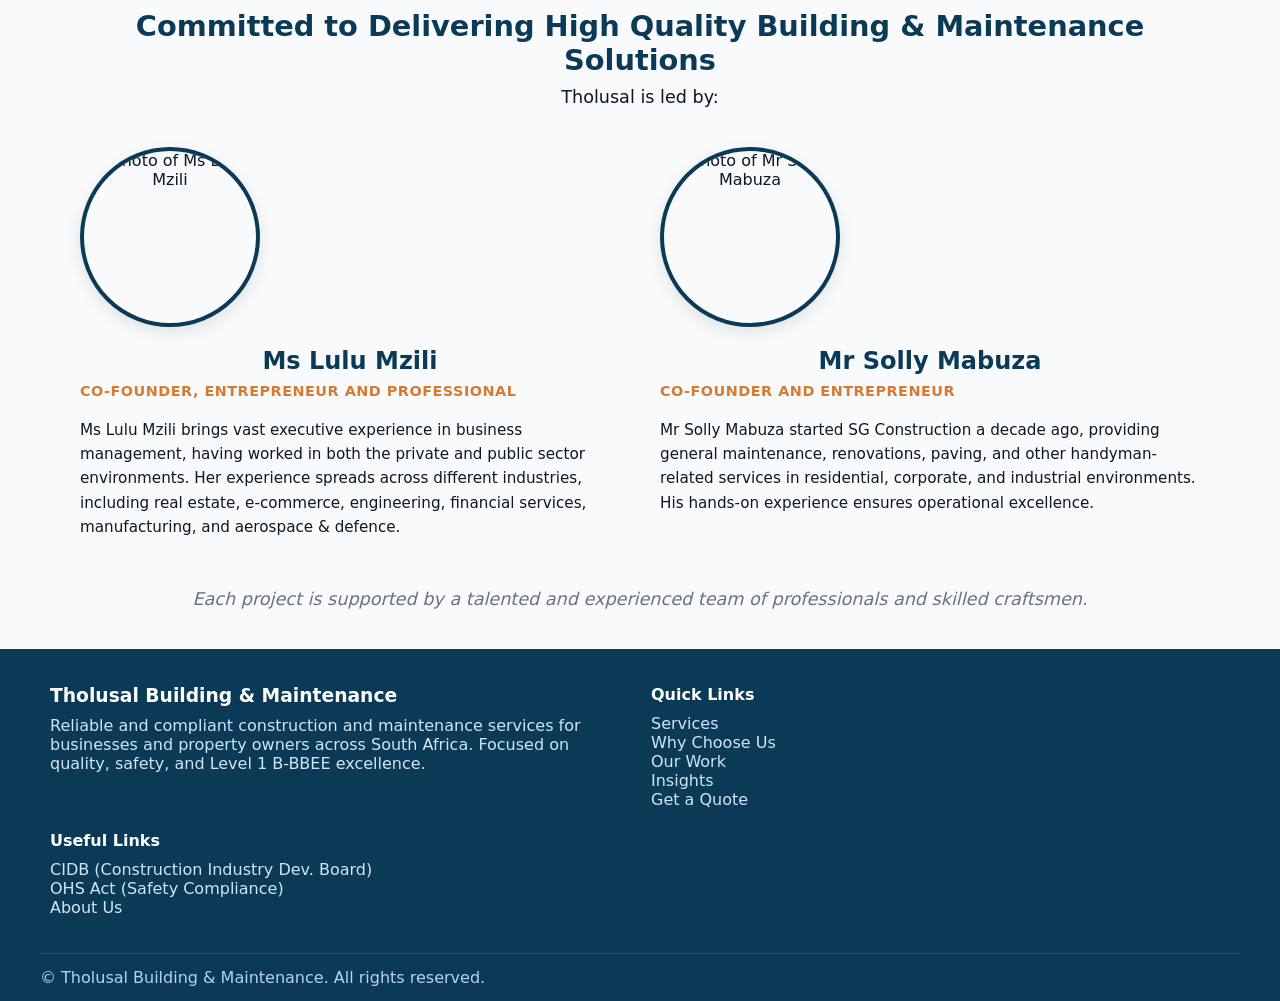
==== commit b31122d1: "Add files via upload" ====
--- a/about.html
+++ b/about.html
@@ -246,7 +246,7 @@
       <div class="container nav">
         <div class="brand">
           <a href="index.html">
-            <img src="img/logo.jpg" alt="Tholusol Construction" height="60px">
+            <img src="Img/logo.jpg" alt="Tholusol Construction" height="60px">
           </a>
          
         </div>
@@ -411,7 +411,7 @@
         <h4 class="foot-title">Useful Links</h4>
         <p><a href="https://www.cidb.org.za/" target="_blank" rel="noopener">CIDB (Construction Industry Dev. Board)</a></p>
         <p><a href="https://www.labour.gov.za/DocumentCenter/Acts/Occupational%20Health%20and%20Safety/OHS%20Act%20full%20text.pdf" target="_blank" rel="noopener">OHS Act (Safety Compliance)</a></p>
-        <p><a href="./about-us.html">About Us</a></p> </div>
+        <p><a href=".about-us.html">About Us</a></p> </div>
     </div>
     <div class="container copyright">© <span id="year"></span> Tholusal Building & Maintenance. All rights reserved.</div>
   </footer>
--- a/style.css
+++ b/style.css
@@ -220,7 +220,7 @@
 #testimonials  {
   width: 100%;
   height: auto; 
-  background-image: url('img/stars.jpg');
+  background-image: url('Img/stars.jpg');
   background-size: cover; 
   background-position: center; 
   background-repeat: no-repeat; 
@@ -345,7 +345,7 @@
 
 /* Footer */
 footer{
-  background-color:#1f499d;
+  background-color:#0b3a57;
   color:#cfe4ff;
 }
 .footer-grid{display:grid;grid-template-columns:2fr 1fr 1fr;gap:22px;padding:36px 10px}
@@ -363,14 +363,14 @@
   justify-content: center;
   width: 40px;
   height: 40px;
-  color: var(--yellow);
+  color: var(--blue);
   border-radius: 50%;
   box-shadow: 0 4px 12px rgba(0, 0, 0, 0.2);
   transition: transform 0.3s ease-in-out;
 }
 .whatsapp-button:hover{
   transform: scale(1.1);
-  color: var(--blue);
+  color: var(--yellow);
 }
 .whatsapp-button i{
   font-size: 2rem;
@@ -871,7 +871,7 @@
 .about-replica-section:nth-of-type(2) {
     /* Using background-image with a gradient overlay */
     background-image: linear-gradient(rgba(13, 59, 102, 0.85), rgba(13, 59, 102, 0.85)), 
-                      url('img/renovation .jpg'); /* Replace with your image file path */
+                      url('Img/renovation .jpg'); /* Replace with your image file path */
     background-size: cover;
     background-position: center;
     color: white; /* Default text color for the section */
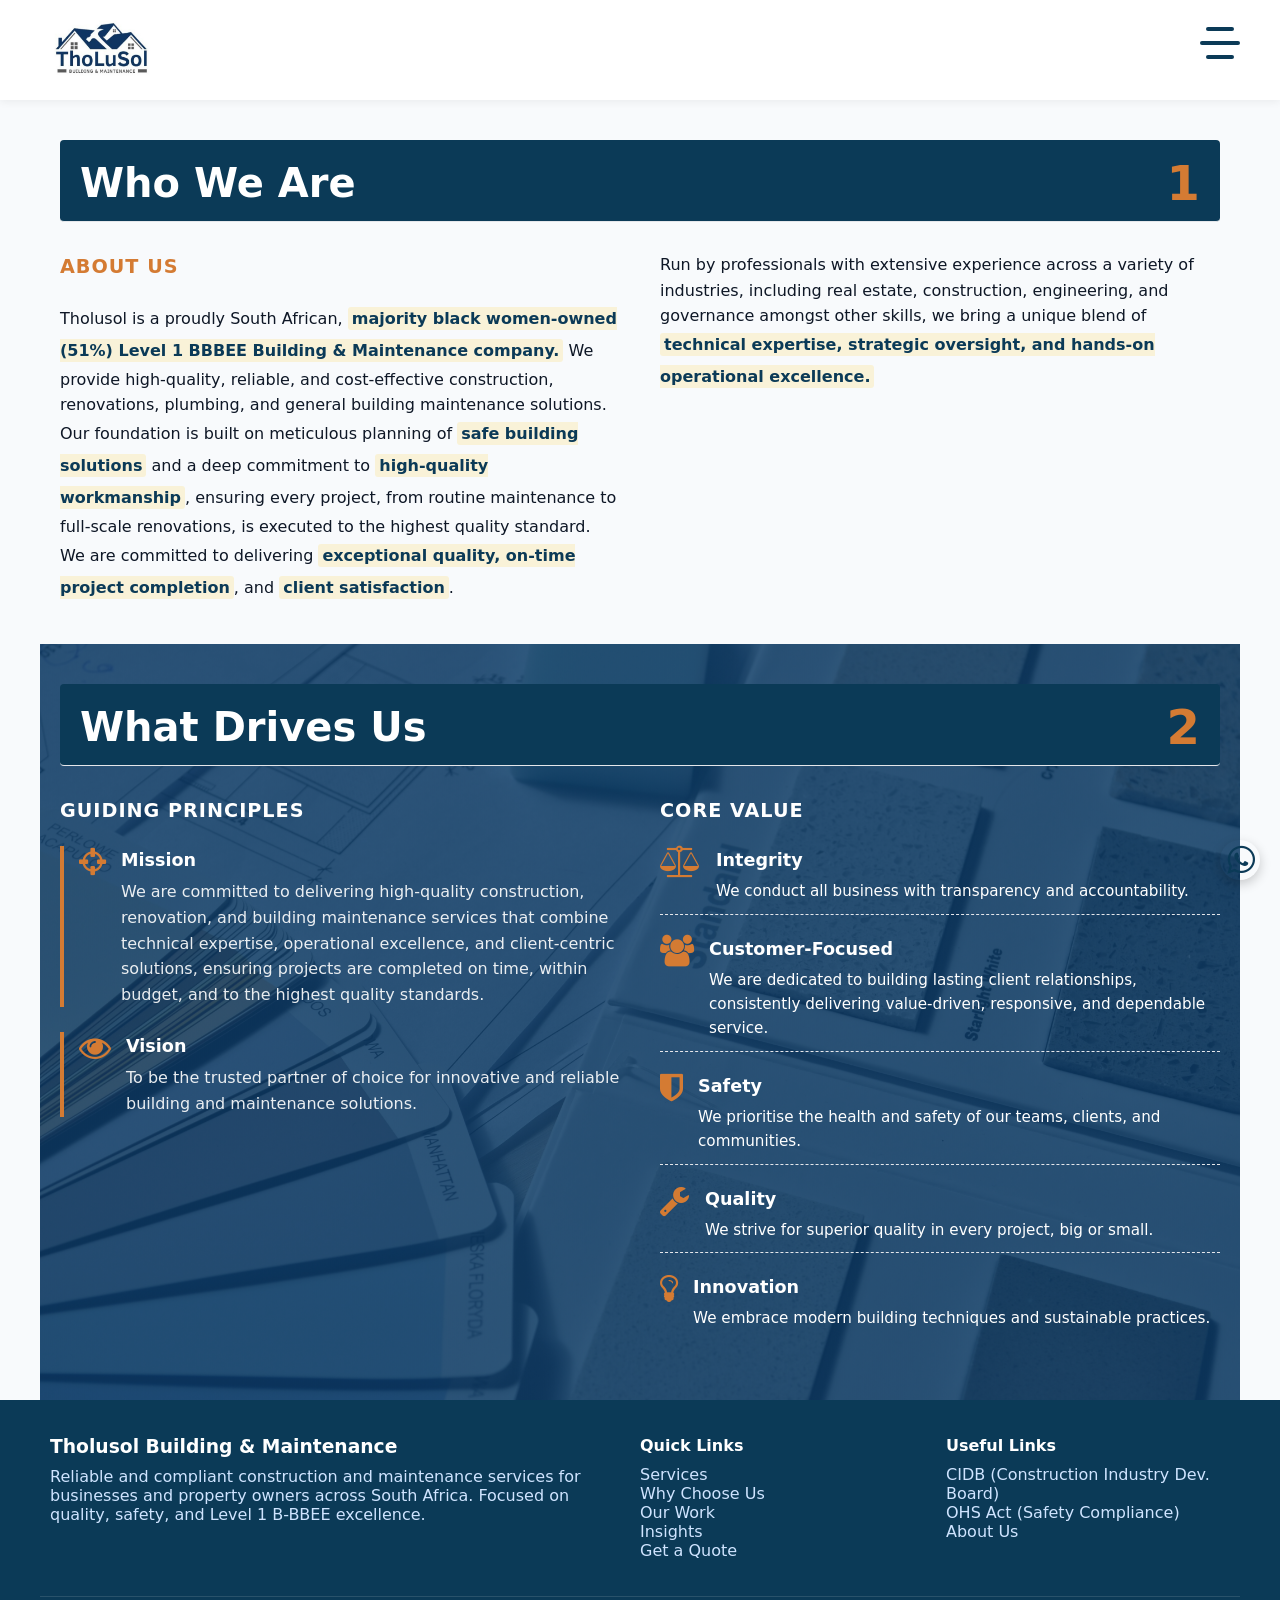
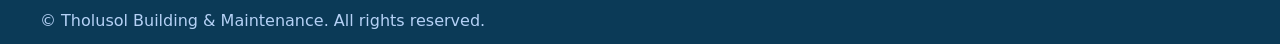
==== commit 87a0be03: "Add files via upload" ====
--- a/about.html
+++ b/about.html
@@ -3,7 +3,7 @@
 <head>
     <meta charset="UTF-8">
     <meta name="viewport" content="width=device-width, initial-scale=1.0">
-    <title>About Us | Tholusal Building & Maintenance</title>
+    <title>About Us | Tholusol Building & Maintenance</title>
     <link rel="stylesheet" href="style.css"> 
     <link rel="stylesheet" href="https://cdnjs.cloudflare.com/ajax/libs/font-awesome/4.7.0/css/font-awesome.min.css">
     <style>
@@ -277,7 +277,7 @@
     </header>
     <main id="about-page">
         <section class="about-replica-section">
-            <div class="container">
+            <div class="inner-content-max">
                 <div class="about-section-header">
                     <h2>Who We Are</h2>
                     <span class="section-number">1</span>
@@ -285,7 +285,7 @@
                 <div class="who-we-are-content">
                     <div>
                         <h3>About Us</h3>
-                        <p>Tholusal is a proudly South African, <b>majority black women-owned (51%) Level 1 BBBEE Building & Maintenance company.</b> We provide high-quality, reliable, and cost-effective construction, renovations, plumbing, and general building maintenance solutions.</p>
+                        <p>Tholusol is a proudly South African, <b>majority black women-owned (51%) Level 1 BBBEE Building & Maintenance company.</b> We provide high-quality, reliable, and cost-effective construction, renovations, plumbing, and general building maintenance solutions.</p>
                         <p>Our foundation is built on meticulous planning of <b>safe building solutions</b> and a deep commitment to <b>high-quality workmanship</b>, ensuring every project, from routine maintenance to full-scale renovations, is executed to the highest quality standard. We are committed to delivering <b>exceptional quality, on-time project completion</b>, and <b>client satisfaction</b>.</p>
                     </div>
                     <div>
@@ -296,7 +296,7 @@
         </section>
 
         <section class="about-replica-section">
-            <div class="container">
+            <div class="inner-content-max">
                 <div class="about-section-header">
                     <h2>What Drives Us</h2>
                     <span class="section-number">2</span>
@@ -363,7 +363,7 @@
             </div>
         </section>
 
-        <section class="about-replica-section">
+        <!-- <section class="about-replica-section">
             <div class="container">
                 <div class="about-section-header">
                     <h2>Who Leads Us</h2>
@@ -391,13 +391,13 @@
                 </div>
                 <p class="team-support-text">Each project is supported by a talented and experienced team of professionals and skilled craftsmen.</p>
             </div>
-        </section>
+        </section>-->
 
         </main>
     <footer>
     <div class="container footer-grid foot">
       <div>
-        <h3 class="foot-title">Tholusal Building & Maintenance</h3>
+        <h3 class="foot-title">Tholusol Building & Maintenance</h3>
         <p>Reliable and compliant construction and maintenance services for businesses and property owners across South Africa. Focused on quality, safety, and Level 1 B-BBEE excellence.</p>
       </div>
       <div>
@@ -413,10 +413,10 @@
         <p><a href="https://www.labour.gov.za/DocumentCenter/Acts/Occupational%20Health%20and%20Safety/OHS%20Act%20full%20text.pdf" target="_blank" rel="noopener">OHS Act (Safety Compliance)</a></p>
         <p><a href=".about-us.html">About Us</a></p> </div>
     </div>
-    <div class="container copyright">© <span id="year"></span> Tholusal Building & Maintenance. All rights reserved.</div>
+    <div class="container copyright">© <span id="year"></span> Tholusol Building & Maintenance. All rights reserved.</div>
   </footer>
   
-  <a href="https://wa.me/27634584278?text=Hello%20Tholusal,%20I%20saw%20your%20website%20and%20would%20like%20to%20enquire%20about%20a%20construction%20project%20or%20maintenance%20service." 
+  <a href="https://wa.me/27826942268?text=Hello%20Tholusol,%20I%20saw%20your%20website%20and%20would%20like%20to%20enquire%20about%20a%20construction%20project%20or%20maintenance%20service." 
      class="whatsapp-button" target="_blank" aria-label="Chat on WhatsApp">
       <i class="fa fa-whatsapp" aria-hidden="true"></i>
   </a>
--- a/style.css
+++ b/style.css
@@ -179,7 +179,10 @@
 .slide{position:relative;min-width:100%;height:calc(100vh - var(--header-height));max-height:760px}
 .slide img.bg{position:absolute;inset:0;width:100%;height:100%;object-fit:cover;filter:brightness(.55)}
 .overlay{position:absolute;inset:0;background:linear-gradient(180deg,rgba(13,59,102,0.15),rgba(13,59,102,0.65))}
-.slide-content{position:relative;z-index:2;height:100%;display:flex;align-items:center}
+
+/* FIX: Ensure CTA content stacks above the arrows (z-index: 10) */
+.slide-content{position:relative;z-index:10;height:100%;display:flex;align-items:center}
+
 .slide-card{max-width:850px;color:var(--white);padding:28px;border-radius:var(--radius);backdrop-filter: blur(3px);}
 .kicker{letter-spacing:.1em;text-transform:uppercase;font-weight:700;color:var(--yellow)}
 .headline{font-size:clamp(30px,7vw,50px);line-height:1.1;margin:8px 0 10px;font-weight:800}
@@ -290,14 +293,16 @@
   border-color: var(--yellow);
 }
 
+/* FIX: Apply pointer-events to arrows container and buttons */
 .arrows {
-  position: absolute;
+  position: absolute ;
   inset: 0;
   display: flex;
   align-items: center;
   justify-content: space-between;
   padding: 0 12px;
   z-index: 5;
+  pointer-events: none; /* Let clicks pass through the container */
 }
 .arrow {
   width: 42px;
@@ -307,6 +312,7 @@
   display: grid;
   place-items: center;
   border: 1px solid rgba(255, 255, 255, 0.10);
+  pointer-events: auto; /* Re-enable clicks on the buttons only */
 }
 /* Contact Section Reorder */
 .contact-grid{
@@ -415,8 +421,10 @@
   }
 
   .footer-grid {
-    grid-template-columns: 1fr 1fr;
+    grid-template-columns: 2fr 1fr 1fr; /* Adjusted for better footer layout */
   }
+  
+  .stats .wrap{grid-template-columns:repeat(4,1fr)} /* Corrected for desktop view */
 }
 
 .stats .wrap{grid-template-columns:1fr 1fr}
